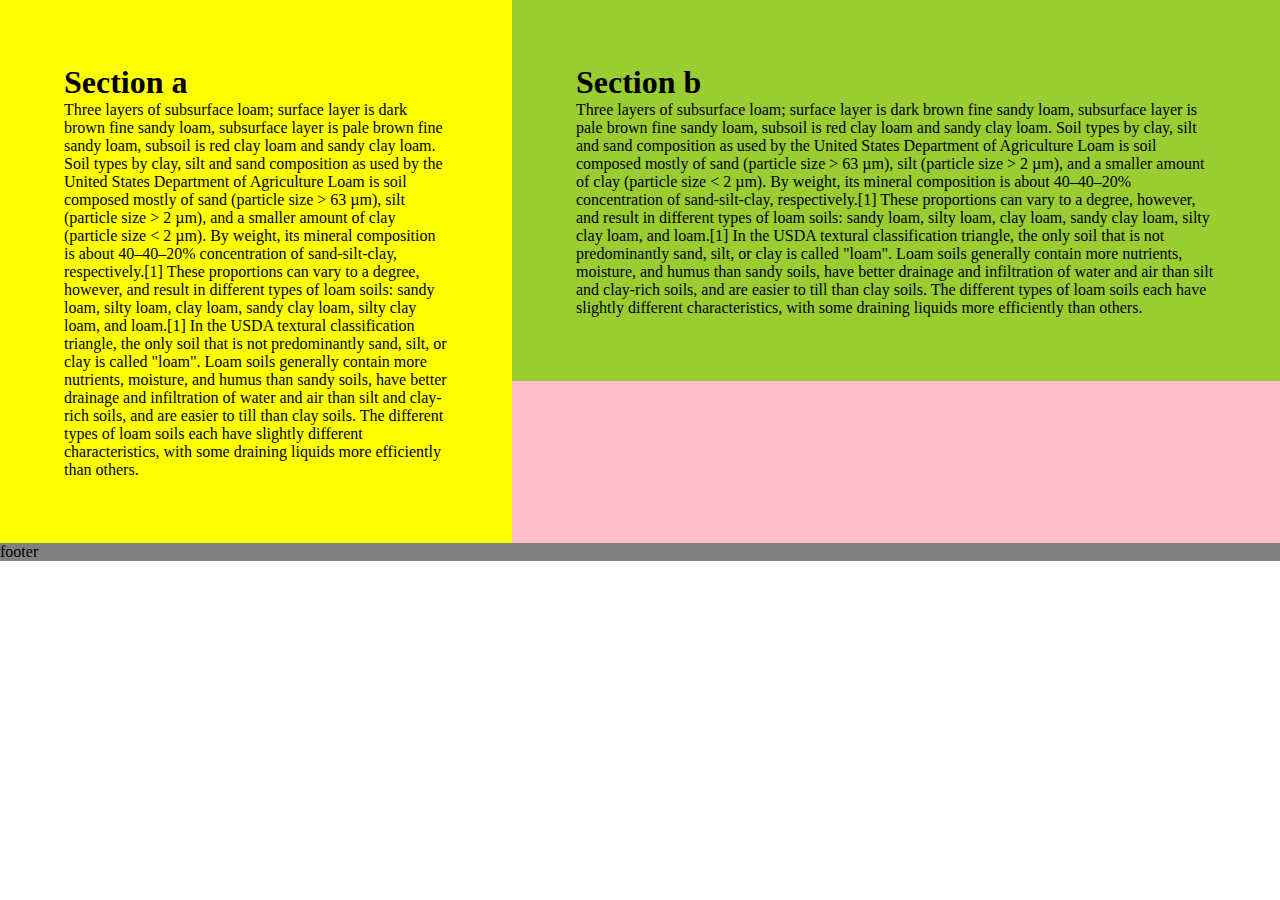
==== index.html @ 417d34a9 "CSS 레이아웃 - 처음부터 반응형 웹까지 핵심만 간단히 정리해 봅시다." ====
<!DOCTYPE html>
<html>
<head>
	<title>CSS 레이아웃</title>
	<meta charset="UTF-8">
	<meta name="viewport" content="width=device-width, initial-scale=1.0 maximum-scale=2.0">
	<link href="style.css" rel=stylesheet>
</head>
<body>
	<div class="container">
		<section class="item item-a">
			<h1>Section a</h1>
			<p>
Three layers of subsurface loam; surface layer is dark brown fine sandy loam, subsurface layer is pale brown fine sandy loam, subsoil is red clay loam and sandy clay loam.

Soil types by clay, silt and sand composition as used by the United States Department of Agriculture
Loam is soil composed mostly of sand (particle size > 63 µm), silt (particle size > 2 µm), and a smaller amount of clay (particle size < 2 µm). By weight, its mineral composition is about 40–40–20% concentration of sand-silt-clay, respectively.[1] These proportions can vary to a degree, however, and result in different types of loam soils: sandy loam, silty loam, clay loam, sandy clay loam, silty clay loam, and loam.[1] In the USDA textural classification triangle, the only soil that is not predominantly sand, silt, or clay is called "loam". Loam soils generally contain more nutrients, moisture, and humus than sandy soils, have better drainage and infiltration of water and air than silt and clay-rich soils, and are easier to till than clay soils. The different types of loam soils each have slightly different characteristics, with some draining liquids more efficiently than others.
			</p>
		</section>
		<section class="item item-b">
			<h1>Section b</h1>
			<p>

Three layers of subsurface loam; surface layer is dark brown fine sandy loam, subsurface layer is pale brown fine sandy loam, subsoil is red clay loam and sandy clay loam.

Soil types by clay, silt and sand composition as used by the United States Department of Agriculture
Loam is soil composed mostly of sand (particle size > 63 µm), silt (particle size > 2 µm), and a smaller amount of clay (particle size < 2 µm). By weight, its mineral composition is about 40–40–20% concentration of sand-silt-clay, respectively.[1] These proportions can vary to a degree, however, and result in different types of loam soils: sandy loam, silty loam, clay loam, sandy clay loam, silty clay loam, and loam.[1] In the USDA textural classification triangle, the only soil that is not predominantly sand, silt, or clay is called "loam". Loam soils generally contain more nutrients, moisture, and humus than sandy soils, have better drainage and infiltration of water and air than silt and clay-rich soils, and are easier to till than clay soils. The different types of loam soils each have slightly different characteristics, with some draining liquids more efficiently than others.
			</p>
		</section>
	</div>
	<footer>footer</footer>
</body>
</html>
---- style.css ----
body {
	margin: 0;
	font-size: 1em;
}
h1, p{
	margin: 0;
}
.container {
	/*이게 없으면 section 사이에 글씨가 있어서 넓이가 100이안됨*/
	/*max-width: 1000px;*/
	/*margin: 0 auto;
	margin-left: auto;
	margin-right: auto;*/
	background: pink;
}
.container:after {
/*	자식 컴포넌트가 float로 배치했으면
	부모 엘리멘트가 끝나는 시점에 부모 엘리먼트가 높이를 확보하도록 있으면 가상 컴포넌트를 생성해줘라
*/	content:'';
	display: block;
	clear: both;
	height: 0;
	visibility: hidden;
}
.item {
	float: left;
	padding: 5%;
}
.item-a {
	width: 30%;
	background-color: yellow;
}
.item-b {
	width: 50%;
	background-color: yellowgreen;
}
footer {
	clear: both;/*float를 초기화해줌*/
	background-color:  grey;
}
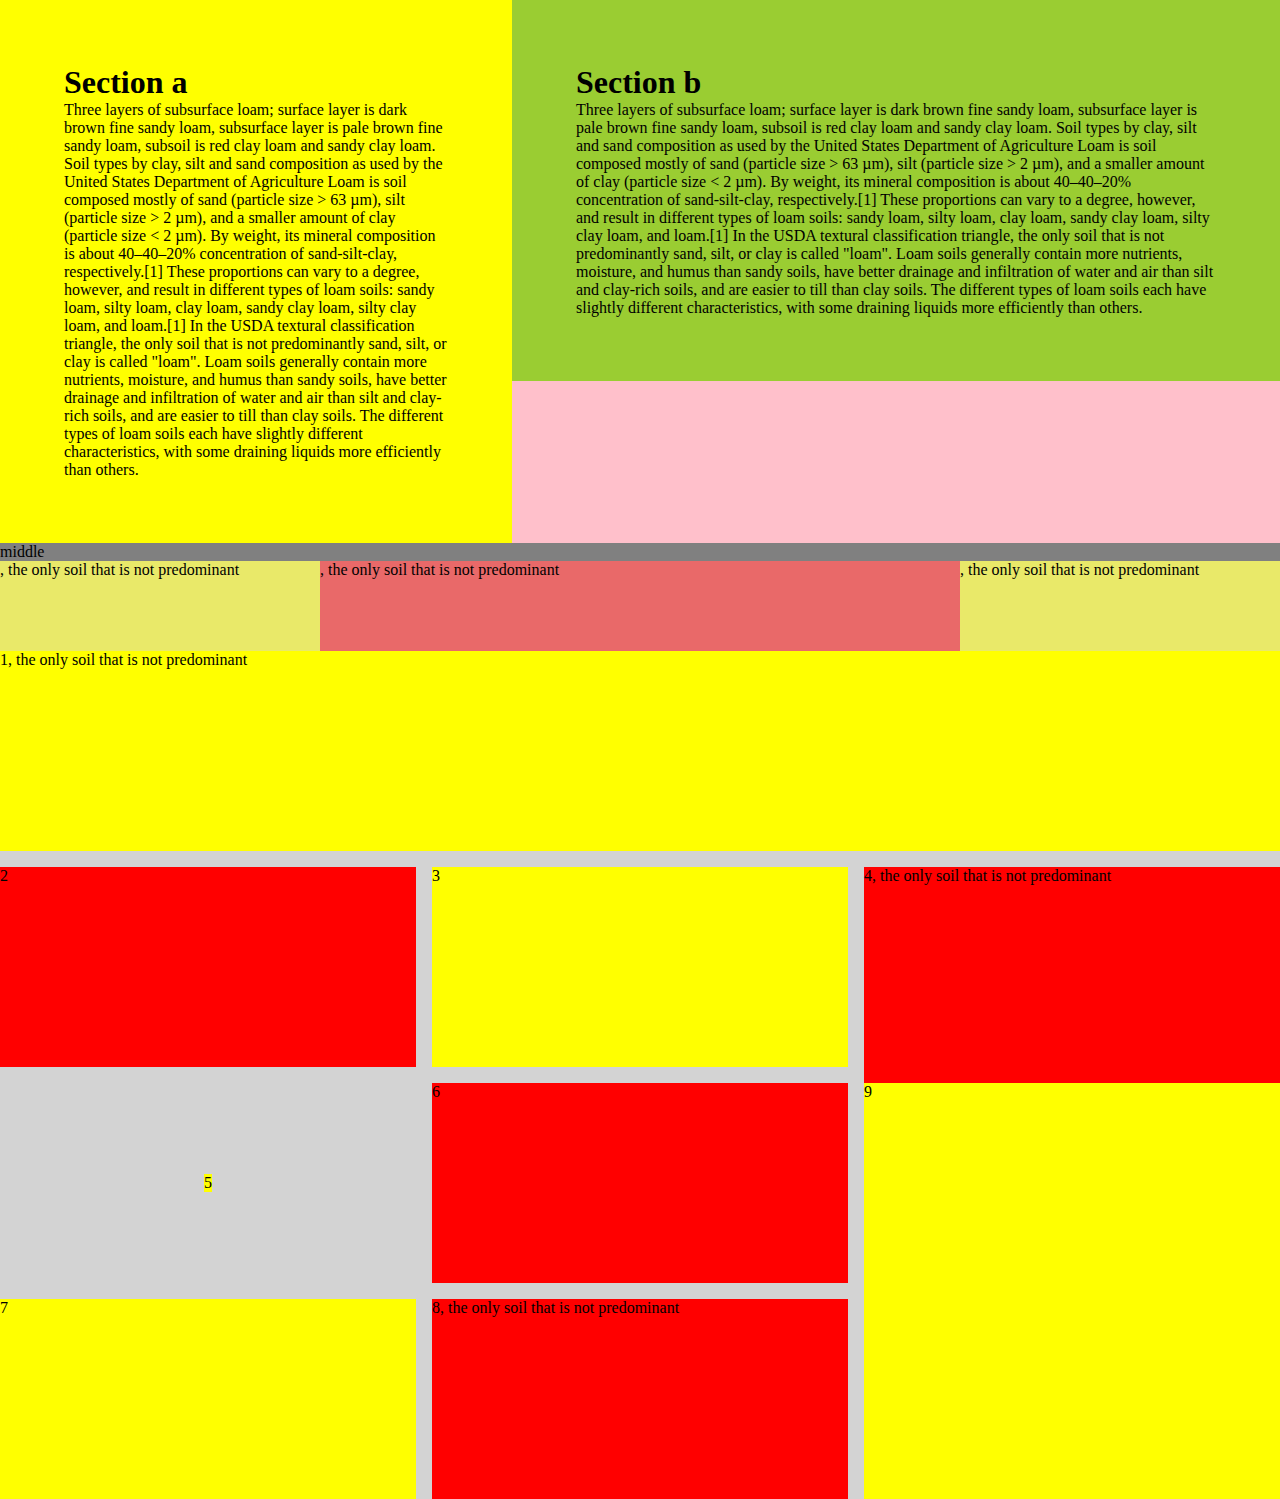
==== commit 0dcebf62: "CSS Flexbox와 CSS Grid, 한번에 정리!" ====
--- a/index.html
+++ b/index.html
@@ -28,6 +28,22 @@
 			</p>
 		</section>
 	</div>
-	<footer>footer</footer>
+	<footer>middle</footer>
+	<div class="flex-container">
+		<div class="flex-item"><p>, the only soil that is not predominant</p></div>
+		<div class="flex-item"><p>, the only soil that is not predominant</p></div>
+		<div class="flex-item"><p>, the only soil that is not predominant</p></div>
+	</div>
+	<div class="grid-container">
+		<div class="grid-item">1, the only soil that is not predominant</div>
+		<div class="grid-item">2</div>
+		<div class="grid-item">3</div>
+		<div class="grid-item">4, the only soil that is not predominant</div>
+		<div class="grid-item">5</div>
+		<div class="grid-item">6</div>
+		<div class="grid-item">7</div>
+		<div class="grid-item">8, the only soil that is not predominant</div>
+		<div class="grid-item">9</div>
+	</div>
 </body>
 </html>--- a/style.css
+++ b/style.css
@@ -37,4 +37,78 @@
 footer {
 	clear: both;/*float를 초기화해줌*/
 	background-color:  grey;
-}+}
+/*flex는 안드로이드 linear-layout과 비슷하다*/
+.flex-container{
+	display: flex;
+	flex-direction: row;/*row 기본값 가로, colum 세로로 바뀌*/
+	/*flex-wrap: wrap; wrap 사이즈 줄였을때 떨어짐*/
+	/*justify-content: center;능/*축이라고 생각 정렬이 바뀜 flex-start,center,flex-end,space-between*/
+	/*align-items: stretch;/*세로방향, flex-start, flex-end, center. stretch*/
+	/*align-content: flex-start; y출에 대한 정렬*/
+	height: 10vh;
+	background-color:lightgray;
+
+}
+.flex-item:nth-child(1){
+	flex: 1;/*1:2:1배율로 됨*/
+	order:1;
+}
+.flex-item:nth-child(2){
+	flex: 2;
+	order:2;
+}
+.flex-item:nth-child(3){
+	flex: 1;
+	order:3;
+}
+.flex-item{
+	background: rgba(255,0,0,0.5);
+}
+.flex-item:nth-child(odd){
+	background: rgba(255,255,0,0.5);
+}
+.grid-container{
+	display: grid;
+	/*grid-template-columns: 4fr 6fr; 비율 조절*/
+	/*grid-template-columns: repeat(4, 1fr); 반복 가*/
+	/*grid-template-columns: 200px 1fr; 첫번째꺼는 200px고정 두번째꺼는 늘어남*/
+	grid-template-columns: 1fr 1fr 1fr;
+	grid-auto-rows: minmax(200px,auto);/*최소 200px 확보는 했고 길이에따라 늘어남*/
+	grid-gap: 1rem;
+	/*justify-items:center;/*가로정렬각 아이템 센터정렬:center. 왼쪽:start 오른쪽:end;*/
+	/*align-items:center;/*세로정렬각 아이템 센터정렬:center. 위쪽:start 아래:end;*/
+	background-color:lightgray;
+}
+.grid-item:nth-child(1){
+	grid-column: 1/4; /*1축부터 4축까지합침*/
+}
+.grid-item:nth-child(4){
+	grid-column: 3;
+	grid-row: 2/4; /*1축부터 4축까지합침*/
+}
+.grid-item:nth-child(9){
+	grid-column: 3;
+	grid-row: 3/5; 
+}
+.grid-item:nth-child(5){
+	justify-self: center;
+	align-self: center;
+}
+
+
+.grid-item{
+	background-color:red;
+}
+.grid-item:nth-child(odd){
+	background-color:yellow;
+}
+
+
+
+
+
+
+
+
+
